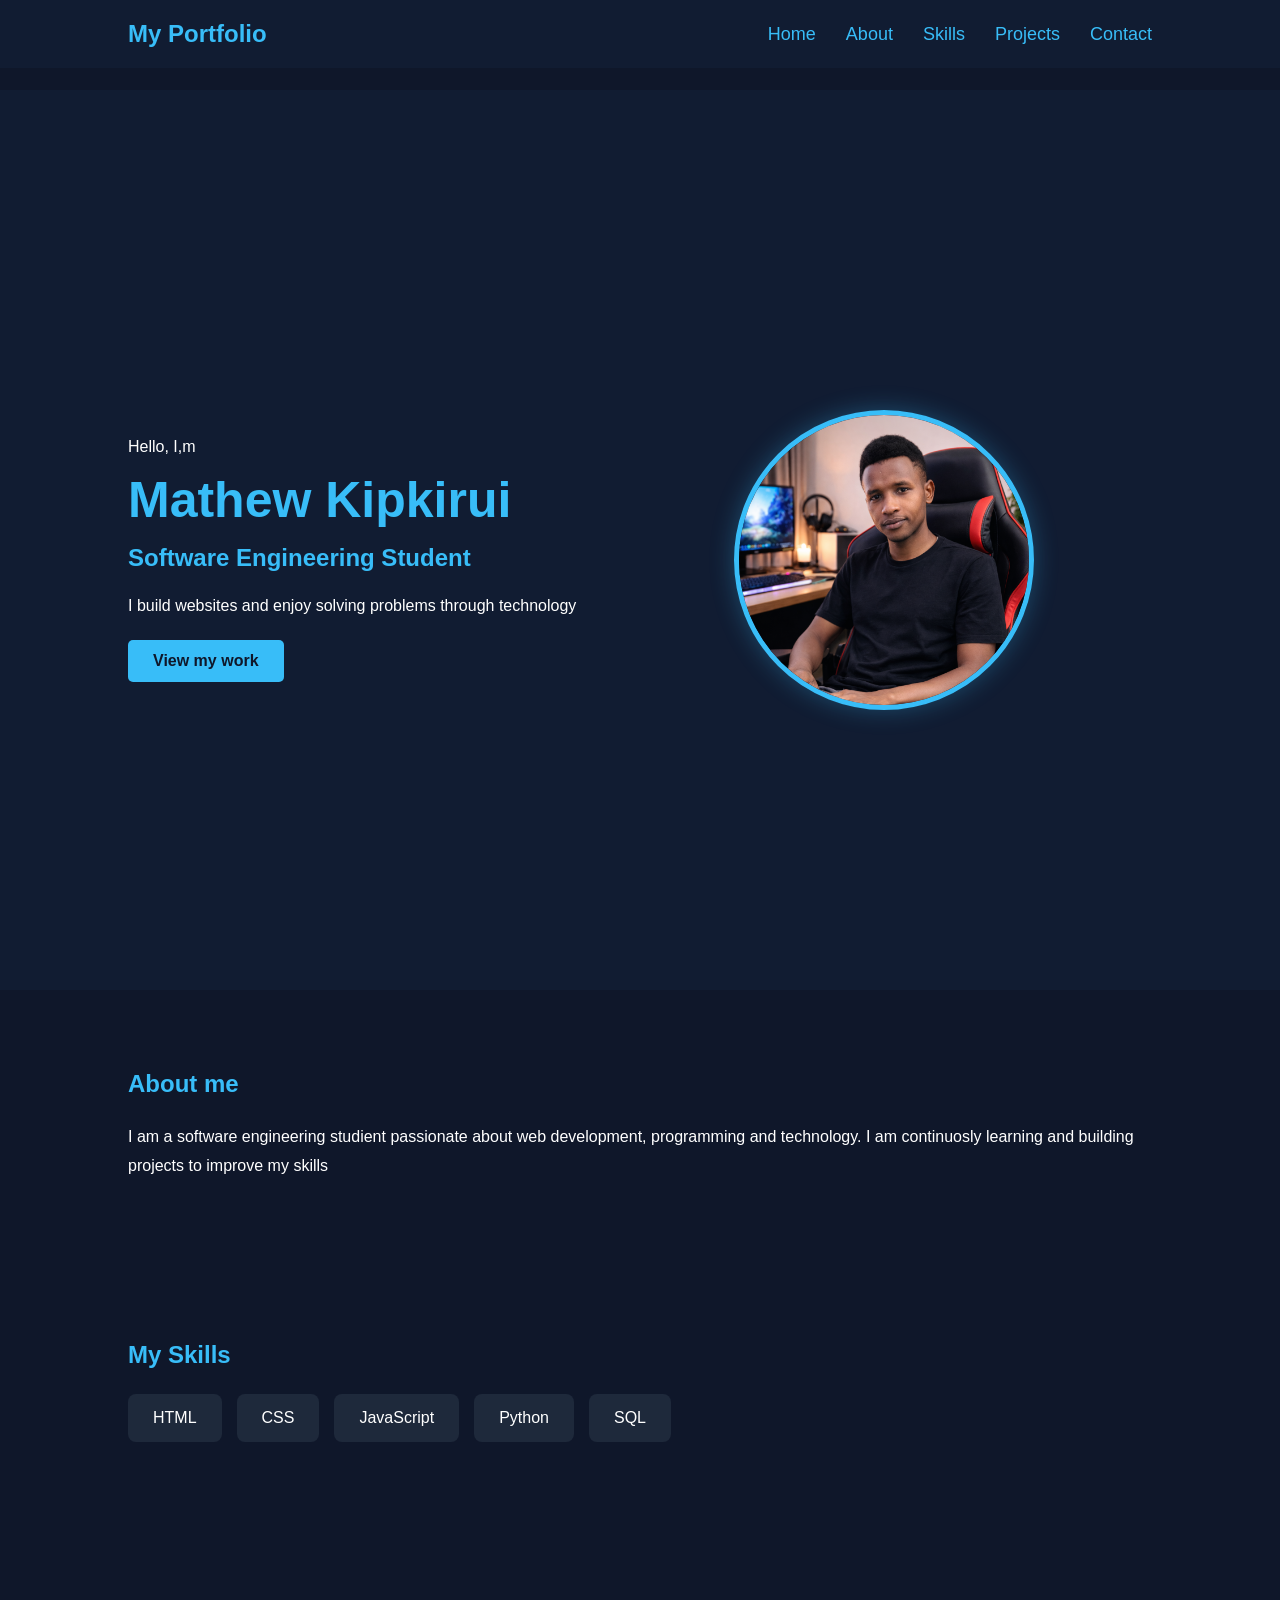
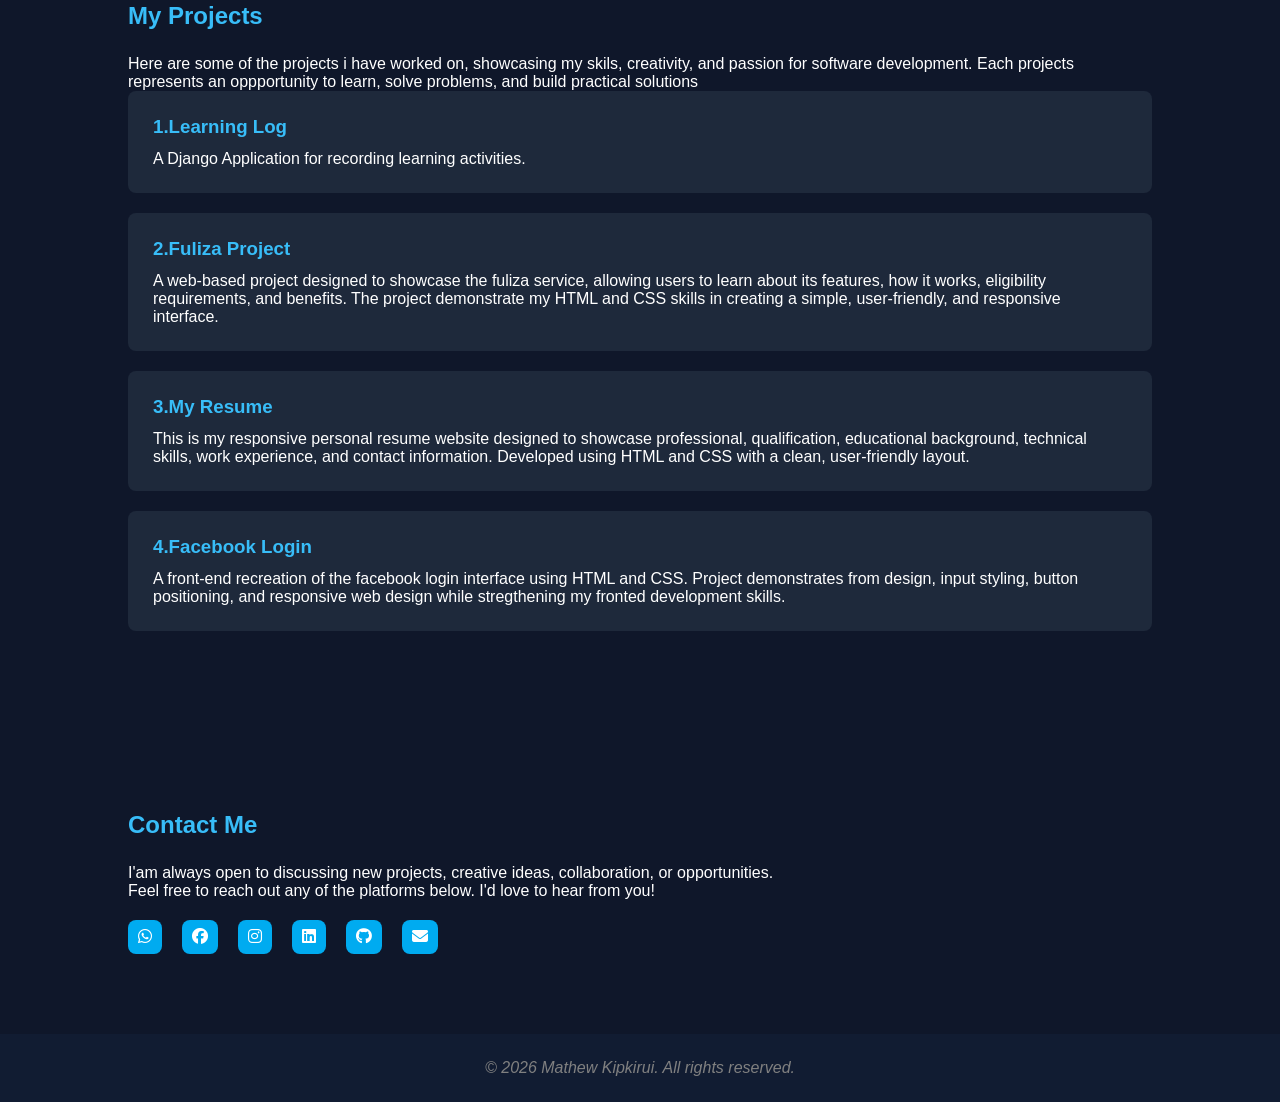
==== index.html @ 6da88b89 "My portfolio" ====
<!DOCTYPE html>
<html lang="en">
<head>
    <meta charset="UTF-8">
    <link rel="stylesheet" href="style.css">
    <meta name="viewport" content="width=device-width, initial-scale=1.0">
    <link rel="stylesheet" href="https://cdnjs.cloudflare.com/ajax/libs/font-awesome/6.7.2/css/all.min.css">
    <title>Mathew Kipkirui/ Portfolio</title>
</head>
<body>
    <header>
        <h2 class="logo">My Portfolio</h2>
        <button class="menu-toggle"
    onclick="toggleMenu()">☰</button>
        <nav id="nav-menu">
            <a href="Home.html">Home</a>
            <a href="About.html">About</a>
            <a href="Skills.html">Skills</a>
            <a href="Projects.html">Projects</a>
            <a href="Contact.html">Contact</a>
        </nav>
    </header>
    <section id="home" class="hero">
        <div>
            <p>Hello, I,m</p>
            <h1>Mathew Kipkirui</h1>
            <h2>Software Engineering Student</h2>
            <p>I build websites and enjoy solving problems through technology</p>
            <a href="project" class="btn">View my work</a>
        </div>
        <div class="hero-image">
            <img src="images/file_0000000068a871fdb8680051ba57135e.png"
             alt="Mathew Kipkirui">

        </div>

    </section>
    <section id="about">
        <h2>About me</h2>
        <p>
            I am a software engineering studient passionate about web development, programming and technology. 
            I am continuosly learning and building projects to improve my skills
        </p>

    </section>

    <section id="skills">
        <h2>My Skills</h2>
        <div class="skills">
            <span>HTML</span>
            <span>CSS</span>
            <span>JavaScript</span>
            <span>Python</span>
            <span>SQL</span>

        </div>

    </section>
    <section id="projects">
        <h2>My Projects</h2>
        <p>Here are some of the projects i have worked on, showcasing my skils, creativity, and passion for software development. Each projects
             represents an oppportunity to learn, solve problems, and build practical solutions</p>
        <div class="project-card">
            <h3>1.Learning Log</h3>
            <p>A Django Application for recording learning activities.</p>

        </div>
        <div class="project-card">
            <h3>2.Fuliza Project</h3>
            <p> A web-based project designed to showcase the fuliza service, allowing users to learn about its features, how it works, eligibility requirements, and benefits. The project demonstrate my HTML and CSS skills in creating a simple, user-friendly, and responsive interface.</p>

        </div>
        <div class="project-card">
            <h3>3.My Resume</h3>
            <p> This is my responsive personal resume website designed to showcase professional, qualification, educational background, technical skills, work experience, and contact information. Developed using HTML and CSS with a clean, user-friendly layout.</p>

        </div>
        <div class="project-card">
            <h3>4.Facebook Login</h3>
            <p>A front-end recreation of the facebook login interface using HTML and CSS. Project demonstrates from design, input styling, button positioning, and responsive web design while stregthening my fronted development skills.</p>

        </div>

    </section>
    <section id="contacts">
        <h2>Contact Me</h2>
        <p>I'am always open to discussing new projects, creative ideas, collaboration, or opportunities. <br>
           Feel free to reach out any of the platforms below. I'd love to hear from you!</p>
        
        <div class="social-icons">
            <a href="https://wa.me/254758185711"
        target="_blank">
                <i class="fab fa-whatsapp"></i>
            </a>
            <a href="https://www.facebook.com/Kipkirui Rui"
        target="_blank">
                <i class="fab fa-facebook"></i>
            </a>
            <a href="https://www.instagram.com/Kipkirui Rui"
        target="_blank">
                <i class="fab fa-instagram"></i>
            </a>
            <a href="https://www.linkedin.com/in/Ripkirui Rui"
        target="_blank">
                <i class="fab fa-linkedin"></i>
            </a>
            <a href="https://github.com/eng-kipkirui"
        target="_blank">
                <i class="fab fa-github"></i>
            </a>
            <a href="mailto:kipkiruim89@gmail.com" class="gmail">
                <i class="fa-solid fa-envelope"></i>
            </a>

        </div>

    </section>
    <footer>
        <p><i>&copy; 2026 Mathew Kipkirui. All rights reserved.</i></p>
    </footer>
    <script src="script.js"></script>
    
</body>
</html>
---- style.css ----
* {
    margin: 0;
    padding: 0;
    box-sizing: border-box;
    scroll-behavior: smooth;
}

body{
    font-family: arial, sans-serif;
    background: #0f172a;
    color: white;
    padding-top: 90px;

}
header{
    display: flex;
    position: fixed;
    top: 0;
    left: 0;
    width: 100%;
    z-index: 1000;
    justify-content: space-between;
    align-items: center;
    padding: 20px 10%;
    background: #111c32;
    box-sizing: border-box;
}
html{
    scroll-behavior: smooth;
    scroll-padding-top: 90px;
}
.logo{
    color: #38bdf8;
    margin: 0;
}
nav{
    display: flex;
    align-items: center;
    gap: 30px;
}
nav a{
    color: #38bdf8;
    text-decoration: none;
    font-size: 18px;
    transition: 0.3s;

}
nav a.active{
    color: #facc15;
    border-bottom: 2px solid #facc15;
    padding: 5px;
}
nav a:hover{
    color: #facc15;

}

section{
    padding: 80px 10%;
}

.hero{
    min-height: 100vh;
    display: flex;
    align-items: center;
    justify-content: space-between;
    gap: 40px;
    background: #111c32;
    color: white;
    padding-top: 120px;
}

.hero h1{
    font-size: 50px;
    color: #38bdf8;
    margin: 15px 0;
}
.hero-text{
    flex: 1;
}

.hero-image{
    flex: 1;
    display: flex;
    justify-content: center;
    cursor: pointer;
    transition: 0.5s ease;
}
.hero-image img{
    width: 300px;
    height: 300px;
    object-fit: cover;
    object-position: center top;
    border-radius: 50%;
    border: 5px solid #38bdf8;
    box-shadow: 0 0 25px rgba(56, 189, 248, 0.3);
    
}
.hero-image img:hover{
    opacity: 0.8;
    filter: brightness(1.1);
}
.menu-toggle{
    display: none;
    background: none;
    border: none;
    color: white;
    font-size: 28px;
    cursor: pointer;
}

@media screen and (max-width: 768px) {
    header{
        flex-direction: row;
        padding: 15px 5%;
        gap: 15px;
        position: fixed;
        top: 0;
        left: 0;
        width: 100%;
        box-sizing: border-box;
        display: flex;
        justify-content: space-between;
        align-items: center;

    }
    .logo{
        font-size: 22px;
    }
    .menu-toggle{
        display: block;
    }
    nav{
        display: none;
        position: absolute;
        top: 100%;
        left: 0;
        width: 100%;
        background: #111c32;
        flex-direction: column;
        align-items: center;
        justify-content: center;
        gap: 20px;
        padding: 20px 0;
    }
    nav a{
        font-size: 15px;
    }
    nav.active{
        display: flex;

        
    }
    .hero {
        flex-direction: column-reverse;
        text-align: center;
        justify-content: center;
        padding: 40px 5%;
        gap: 30px;
    }

    .hero-image img{
        width: 220px;
        height: 220px;
        max-width: 100%;
    }
} 

.btn{
    display: inline-block;
    margin-top: 25px;
    padding: 12px 25px;
    background: #38bdf8;
    color: #0f172a;
    text-decoration: none;
    border-radius: 5px;
    font-weight: bold;
}

section h2{
    margin-bottom: 25px;
    color: #38bdf8;
}

.skills {
    display: flex;
    flex-wrap: wrap;
    gap: 15px;
}

.skills span {
    background: #1e293b;
    padding: 15px 25px;
    border-radius: 8px;
}

.project-card{
    background: #1e293b;
    padding: 25px;
    margin-bottom: 20px;
    border-radius: 8px;
}
.project-card h3 {
    margin-bottom: 12px;
    color: #38bdf8;
}
#about p, #contact p {
    line-height: 1.8;
}

footer {
    text-align: center;
    padding: 25px;
    background: #111c32;
    color: grey;
}
.social-icons {
    display: flex;
    gap: 20px;
    margin-top: 20px;
}
.social-icons a{
    display: inline-block;
    padding: 8px 10px;
    background: #00abf0;
    color: white;
    text-decoration: none;
    border-radius: 8px;
    font-size: 16px;

}
.social-icons a:hover{
    background: #0077b5;
}
.hero-content{
    max-width: 600px;
}

.hero-content h3{
    font-size: 20px;
    color: #00bcd4;
}

.hero-content h1{
    font-size: 45px;
    margin: 15px 0;

}
.hero-content h1 span{
    color: #00bcd4;
}
.hero-content p{
    font-size: 16px;
    line-height: 1.8;
    color: #ccc;
}
.hero-buttons{
    margin-top: 30px;
    display: flex;
    gap: 15px;
}
.btn{
    
}
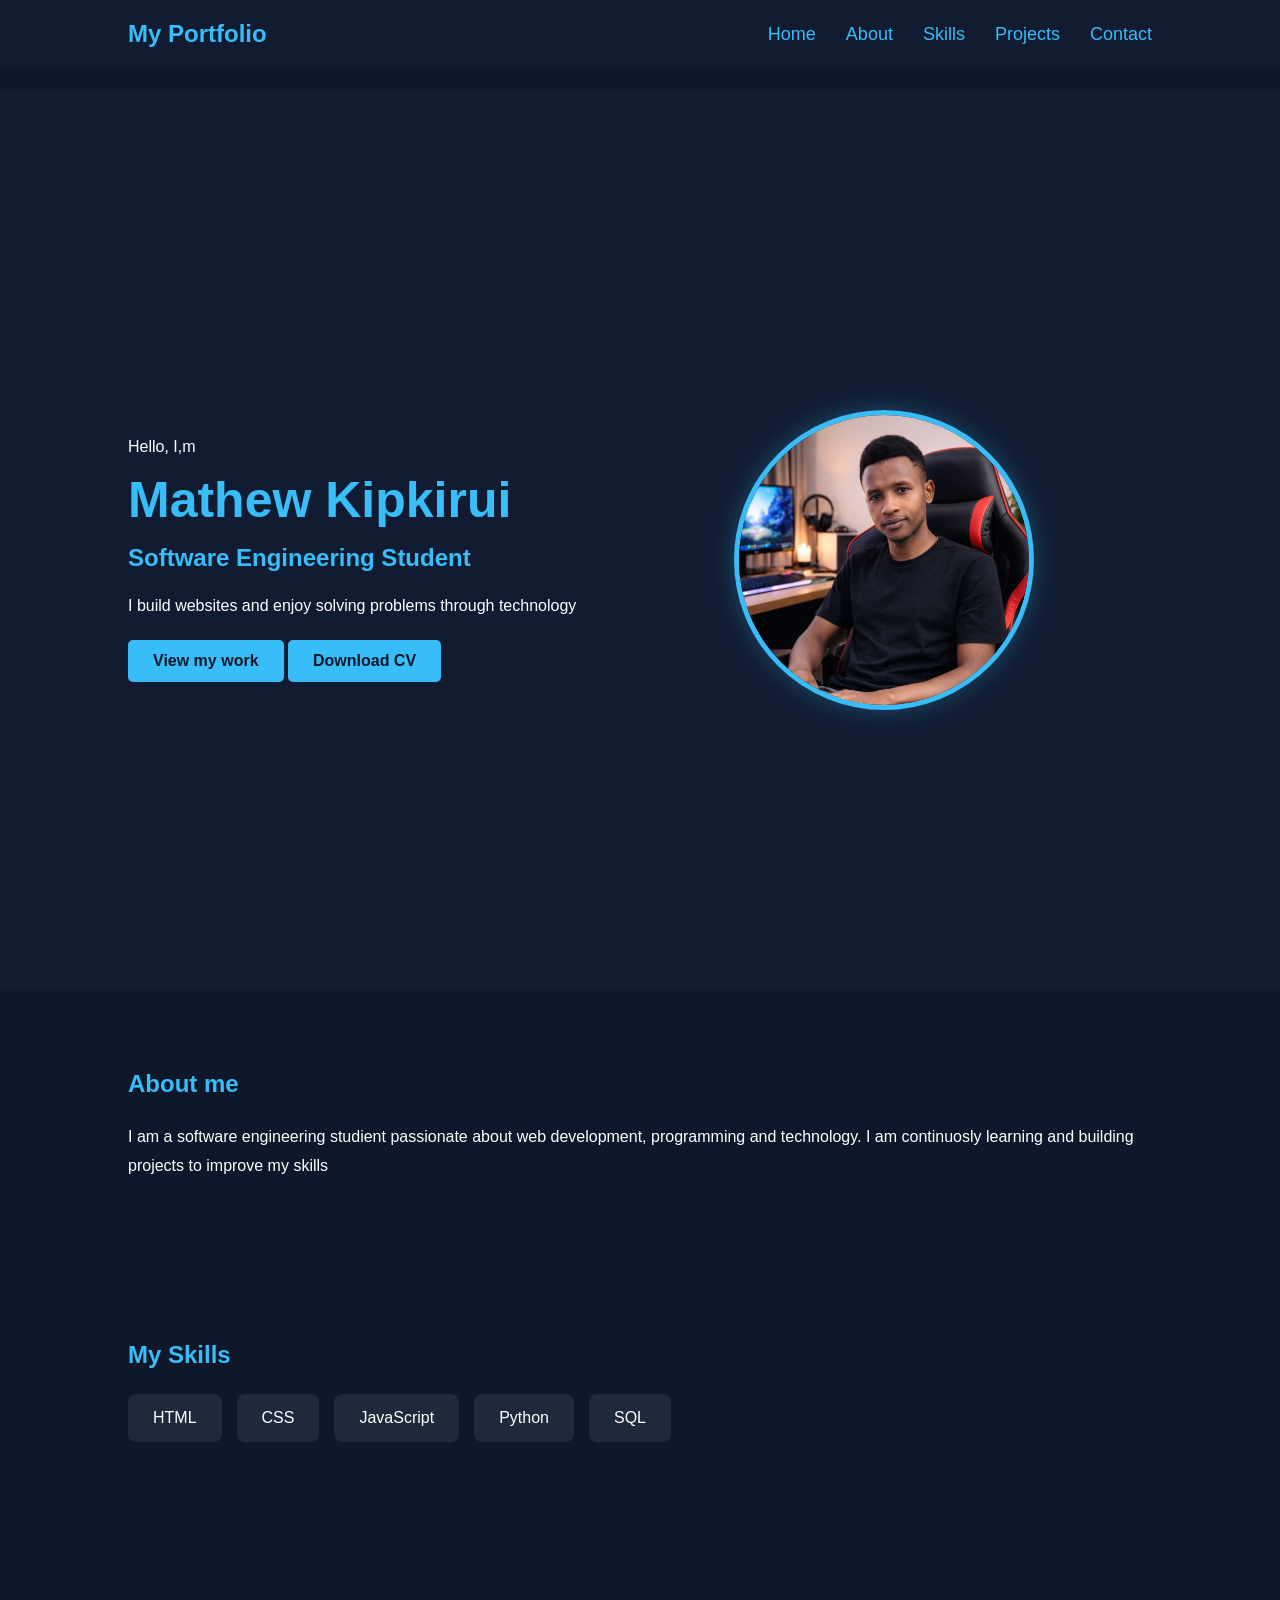
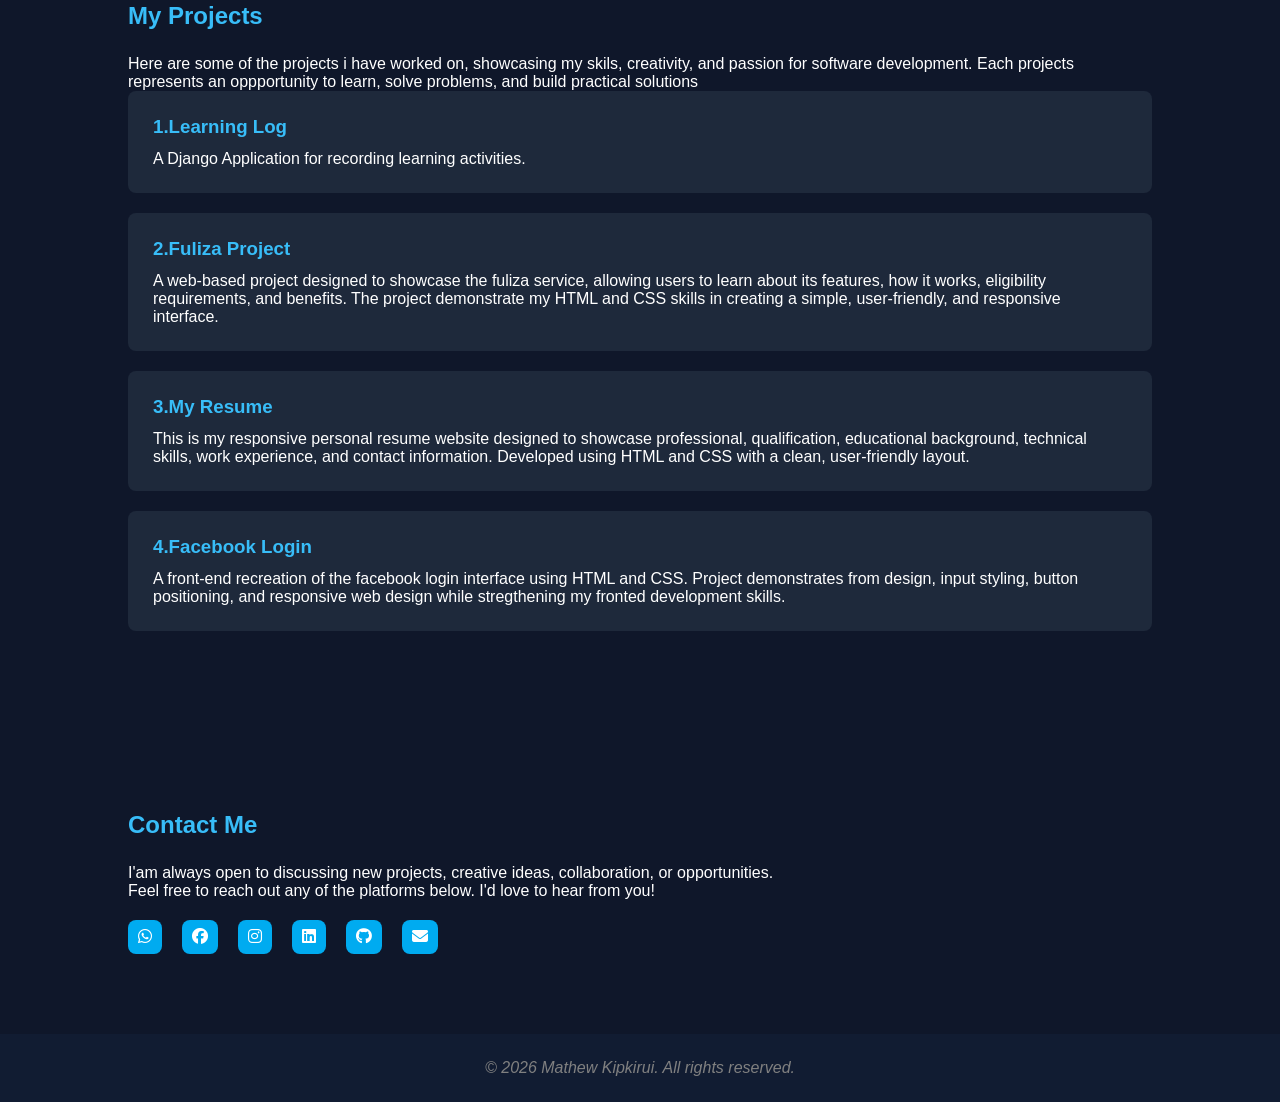
==== commit 4ee6c103: "My portfolio" ====
--- a/index.html
+++ b/index.html
@@ -7,6 +7,7 @@
     <link rel="stylesheet" href="https://cdnjs.cloudflare.com/ajax/libs/font-awesome/6.7.2/css/all.min.css">
     <title>Mathew Kipkirui/ Portfolio</title>
 </head>
+<meta name="viewport" content="width=device-width, initial-scale=1.0">
 <body>
     <header>
         <h2 class="logo">My Portfolio</h2>
@@ -27,6 +28,7 @@
             <h2>Software Engineering Student</h2>
             <p>I build websites and enjoy solving problems through technology</p>
             <a href="project" class="btn">View my work</a>
+            <a href="cv.pdf" class="btn">Download CV</a>
         </div>
         <div class="hero-image">
             <img src="images/file_0000000068a871fdb8680051ba57135e.png"
--- a/style.css
+++ b/style.css
@@ -164,7 +164,22 @@
         height: 220px;
         max-width: 100%;
     }
-} 
+    .about-container{
+        flex-direction: column;
+        text-align: center;
+    }
+    .about-image img{
+        width: 240px;
+        height: 280px;
+    }
+    .about-content h1{
+        font-size: 32px;
+    }
+    .about-content h2{
+        font-size: 25px;
+        }
+    
+}
 
 .btn{
     display: inline-block;
@@ -259,6 +274,81 @@
     display: flex;
     gap: 15px;
 }
-.btn{
-    
-}+
+
+/* ABOUT PAGE */
+
+.about {
+    min-height: 70vh;
+    display: flex;
+    align-items: center;
+    background: #0f172a;
+}
+
+.about-container {
+    display: flex;
+    align-items: center;
+    justify-content: space-between;
+    gap: 50px;
+    width: 100%;
+}
+
+.about-image {
+    flex: 1;
+    display: flex;
+    justify-content: center;
+}
+
+.about-image img {
+    width: 350px;
+    height: 380px;
+    object-fit: cover;
+    border-radius: 20px;
+    border: 4px solid #38bdf8;
+    box-shadow: 0 0 25px rgba(56, 189, 248, 0.2);
+    object-position: center top;
+}
+
+.about-content {
+    flex: 1;
+}
+
+.about-content h1 {
+    font-size: 42px;
+    color: #38bdf8;
+    margin-bottom: 15px;
+}
+
+.about-content h2 {
+    font-size: 30px;
+    margin-bottom: 10px;
+}
+
+.about-content h3 {
+    color: #facc15;
+    font-size: 20px;
+    margin-bottom: 20px;
+}
+
+.about-content p {
+    font-size: 16px;
+    line-height: 1.8;
+    margin-bottom: 15px;
+    color: #cbd5e1;
+}
+
+.about-btn {
+    display: inline-block;
+    margin-top: 15px;
+    padding: 12px 25px;
+    background: #38bdf8;
+    color: #0f172a;
+    text-decoration: none;
+    border-radius: 5px;
+    font-weight: bold;
+    transition: 0.3s;
+}
+
+.about-btn:hover {
+    background: #facc15;
+}
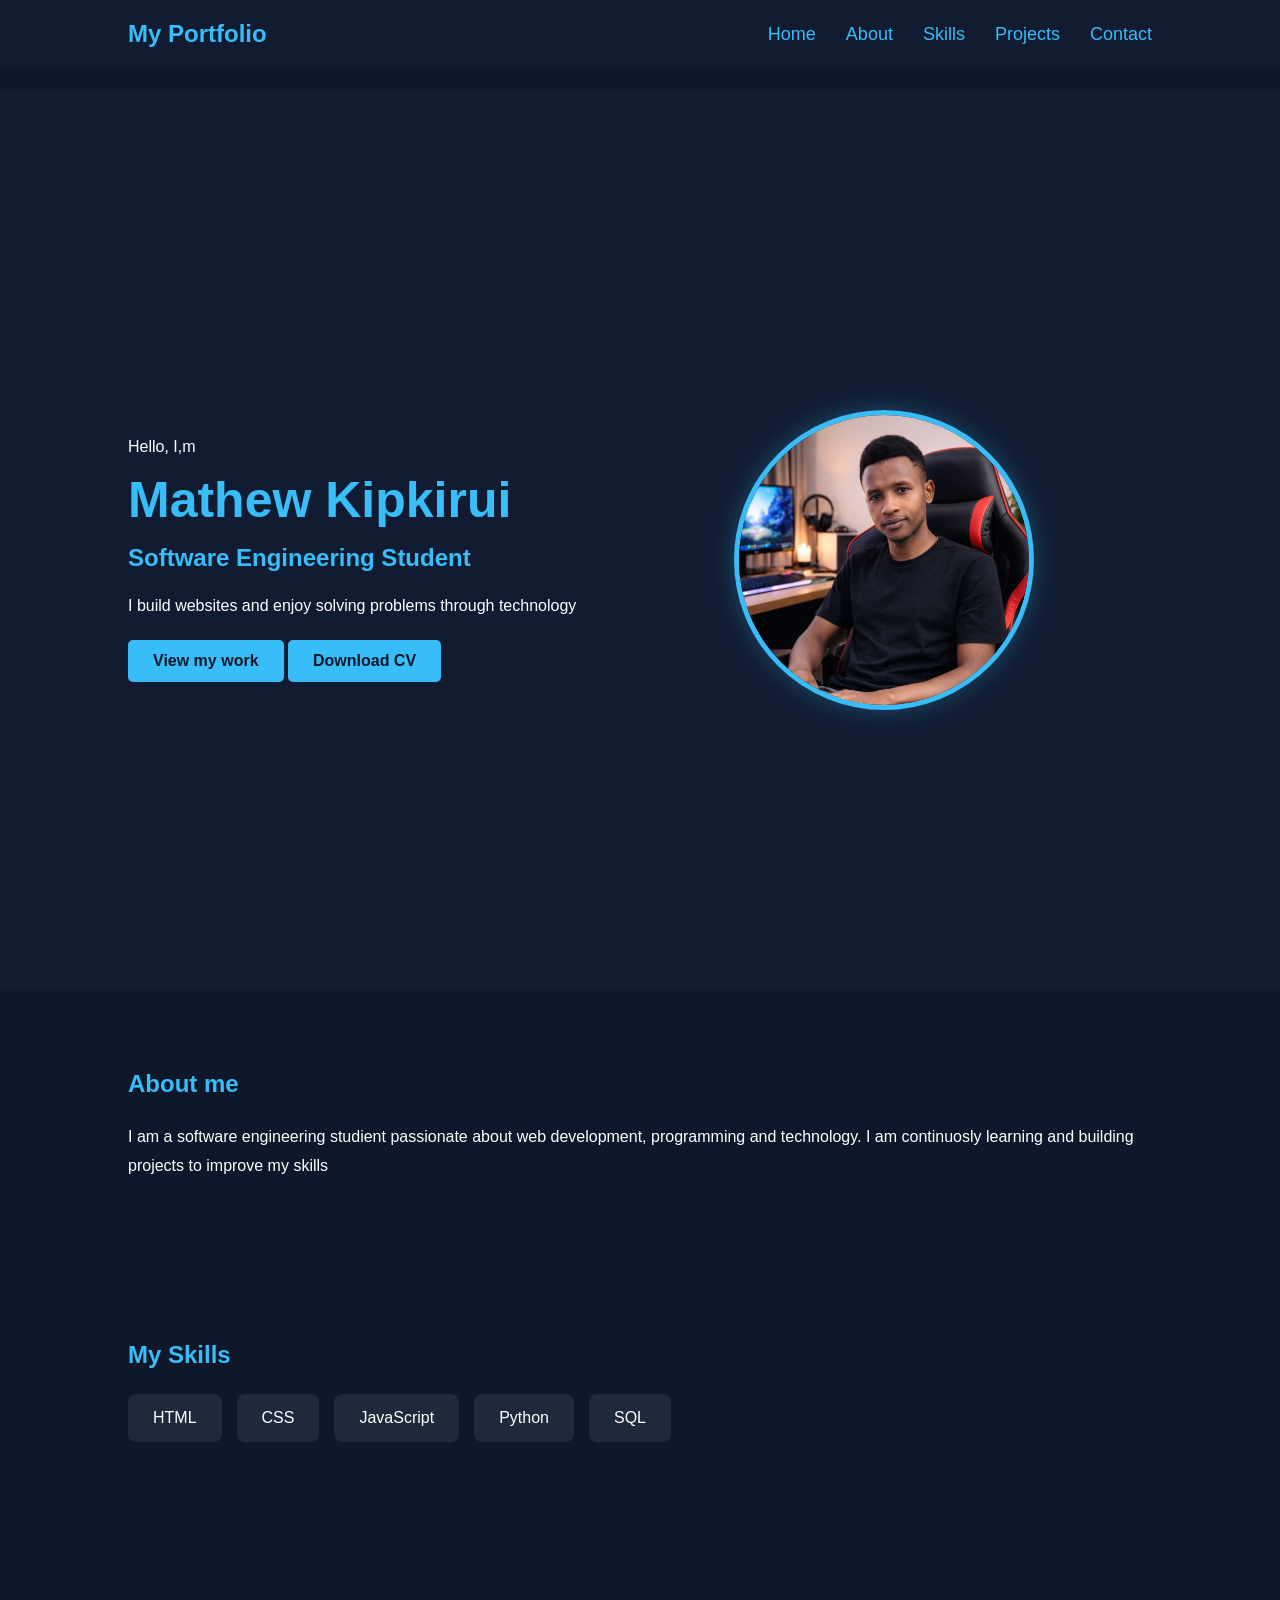
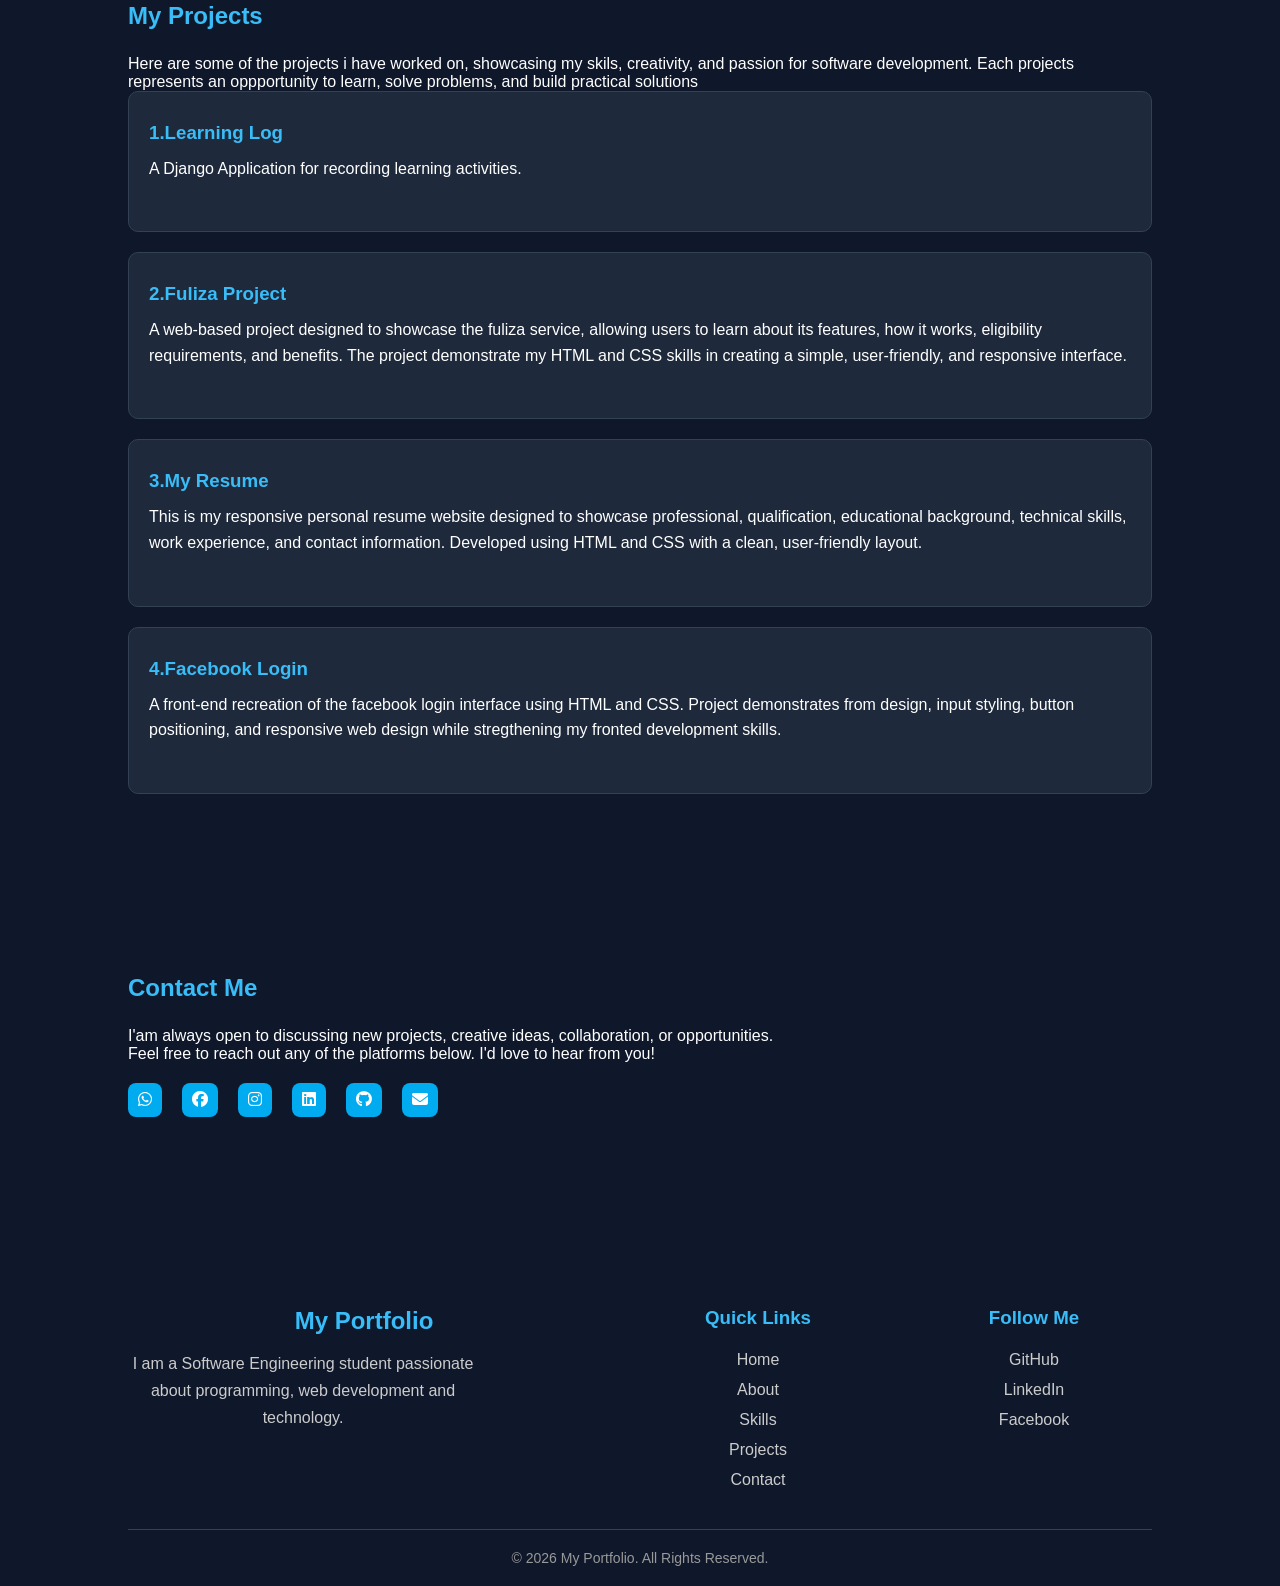
==== commit 0595d97c: "my portfolio" ====
--- a/index.html
+++ b/index.html
@@ -117,9 +117,49 @@
         </div>
 
     </section>
-    <footer>
-        <p><i>&copy; 2026 Mathew Kipkirui. All rights reserved.</i></p>
-    </footer>
+    
+
+<footer class="footer">
+
+    <div class="footer-container">
+
+        <div class="footer-about">
+            <h2>My Portfolio</h2>
+            <p>
+                I am a Software Engineering student
+                passionate about programming, web development
+                and technology.
+            </p>
+        </div>
+
+        <div class="footer-links">
+            <h3>Quick Links</h3>
+            <a href="Home.html">Home</a>
+            <a href="About.html">About</a>
+            <a href="Skills.html">Skills</a>
+            <a href="Projects.html">Projects</a>
+            <a href="Contact.html">Contact</a>
+        </div>
+
+        <div class="footer-social">
+            <h3>Follow Me</h3>
+            <a href="https://github.com/kipkirui-eng"
+               target="_blank">GitHub</a>
+            <a href="#" target="_blank">LinkedIn</a>
+            <a href="#" target="_blank">Facebook</a>
+        </div>
+
+    </div>
+
+    <div class="footer-bottom">
+        <p>
+            &copy; 2026 My Portfolio.
+            All Rights Reserved.
+        </p>
+    </div>
+
+</footer>
+
     <script src="script.js"></script>
     
 </body>
--- a/style.css
+++ b/style.css
@@ -177,8 +177,52 @@
     }
     .about-content h2{
         font-size: 25px;
-        }
+    }
+    .skills-container{
+        grid-template-columns: 1fr;
+    }
+    .project-container{
+        grid-template-columns: 2, 1fr;
+    }
+    .contact-section{
+        padding: 45px 6%;
+    }
+    .contact-container{
+        grid-template-columns: 1fr;
+    }
+    .contact-section h1{
+        font-size: 28px;
+    }
+    .contact-info,
+    .contact-form{
+        padding: 22px;
+    }
+    .footer{
+        padding: 40px 7% 20px;
+    }
+    .footer-container{
+        grid-template-columns: 1fr;
+        gap: 30px;
+    }
+    .footer-about p{
+        max-width: 100%;
+    }
+    .footer-bottom{
+        line-height: 1.6;
+    }
+
     
+}
+@media (max-width: 480px) {
+    .skills-container{
+        grid-template-columns: 1fr;
+    }
+    .project-container{
+        grid-template-columns: 1fr;
+    }
+    .project-section{
+        padding: 40px 6%
+    }
 }
 
 .btn{
@@ -274,9 +318,6 @@
     display: flex;
     gap: 15px;
 }
-
-
-/* ABOUT PAGE */
 
 .about {
     min-height: 70vh;
@@ -352,3 +393,226 @@
 .about-btn:hover {
     background: #facc15;
 }
+.skills-section{
+    padding: 80px 10%;
+    text-align: center;
+}
+.skills-section h1{
+    font-size: 35px;
+    margin-bottom: 15px;
+    color: #666;
+}
+.skills-section > p{
+    margin-bottom: 40px;
+    color: #666;
+
+}
+.skills-container{
+    display: grid;
+    grid-template-columns: repeat(3, 1fr);
+    gap: 25px;
+}
+.skills-card{
+    background: #1e293b;
+    padding: 30px 20px;
+    border-radius: 10px;
+    transition: 0.3s;
+    
+    
+}
+.skills-card h3{
+    color: #38bdf8;
+    margin-bottom: 15px;
+   
+}
+.skill-card p{
+    color: white;
+     line-height: 1.6;
+
+}
+.skills-card:hover{
+    transform: translate(-10px);
+}
+.skills-progress{
+    width: 100%;
+    height: 8px;
+    background: #334155;
+    border-radius: 10px;
+    margin: 20px 0 10px;
+    overflow: hidden;
+}
+.progress-bar{
+    height: 100%;
+    background: #38bdf8;
+    border-radius: 10px;
+}
+.html{
+    width: 82%;
+}
+.css{
+    width: 60%;
+}
+.javascript{
+    width: 32%;
+}
+.python{
+    width: 55%;
+}
+.mysql{
+    width: 40%;
+}
+.django{
+    width: 35%;
+}
+.skills-card small{
+    color: #38bdf8;
+}
+.project-section{
+    padding: 80px 10%;
+    text-align: center;
+}
+.project-section h1{
+    color: #38bdf8;
+    font-size: 35px;
+    margin-bottom: 15px;
+}
+.project-section > p{
+    color: #ccc;
+    margin-bottom: 40px;
+    line-height: 1.6;
+}
+.project-container{
+    display: grid;
+    grid-template-columns: repeat(3, 1fr);
+    gap: 25px;
+}
+.project-card{
+    background: #1e293b;
+    padding: 30px 20px;
+    border-radius: 10px;
+    border: 1px solid #334155;
+    transition: 0.3s;
+}
+.project-card p{
+    color: white;
+    line-height: 1.6;
+    margin-bottom: 20px;
+}
+.project-card a{
+    color: #38bdf8;
+    text-decoration: none;
+}
+.project-card:hover{
+    transform: translate(-8px);
+}
+.contact-section{
+    padding: 80px 10%;
+    text-align: center;
+}
+.contact-section h1{
+    color: #38bdf8;
+    font-size: 35px;
+    margin-bottom: 15px;
+}
+.contact-intro{
+    color: #ccc;
+    margin-bottom: 40px;
+    line-height: 1.6;
+}
+.contact-container{
+    display: grid;
+    grid-template-columns: 1fr 1.5fr;
+    gap: 30px;
+    text-align: left;
+}
+.contact-info,
+.contact-form{
+    background: #1e293b;
+    padding: 30px;
+    border-radius: 10px;
+
+}
+.contact-info h2{
+    color: #38bdf8;
+    margin-bottom: 25px;
+}
+.contact-info h2{
+    color: #38bdf8;
+    margin-bottom: 25px;
+}
+.contact-info p{
+    color: white;
+    margin-bottom: 20px;
+}
+.contact-form{
+    display: flex;
+    flex-direction: column;
+    gap: 15px;
+}
+.contact-form input,
+.contact-form textarea{
+    padding: 14px;
+    border: 1px solid #334155;
+    border-radius: 6px;
+    background: #0f172a;
+    color: white;
+    outline: none;
+    width: 100%;
+    box-sizing: border-box;
+}
+.contact-form button{
+    padding: 14px;
+    background: #38bdf8;
+    border: none;
+    border-radius: 6px;
+    cursor: pointer;
+    font-weight: bold;
+}
+.footer{
+    background: #0f172a;
+    color: white;
+    padding: 50px 10% 20px;
+    margin-top: 60px;
+}
+.footer-container{
+    display: grid;
+    grid-template-columns: 2fr 1fr 1fr;
+    gap: 40px;
+}
+.footer-about h2{
+    color: #38bdf8;
+    margin-bottom: 15px;
+}
+.footer-about p{
+    color: #ccc;
+    line-height: 1.7;
+    max-width: 350px;
+}
+
+.footer-links,
+.footer-social {
+    display: flex;
+    flex-direction: column;
+    gap: 12px;
+}
+.footer-links h3,
+.footer-social h3{
+    color: #38bdf8;
+    margin-bottom: 10px;
+}
+.footer a{
+    color: #ccc;
+    text-decoration: none;
+    transition: 0.3s;
+}
+.footer a:hover{
+    color: #38bdf8;
+}
+.footer-bottom{
+    border-top: 1px solid #334155;
+    margin-top: 40px;
+    padding-top: 20px;
+    text-align: center;
+    color: #999;
+    font-size: 14px;
+}
